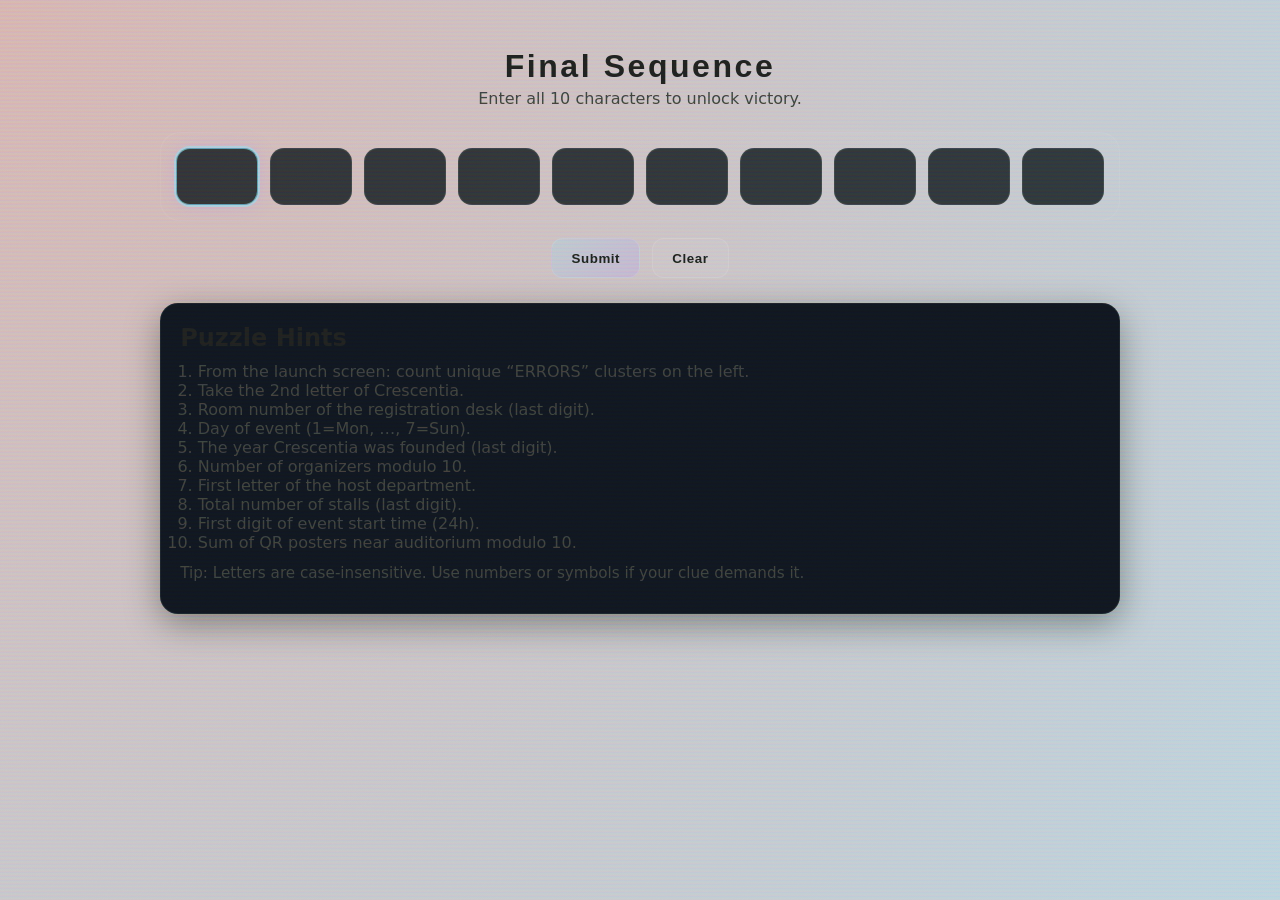
==== crescentia-hunt/game.html @ 9fe2fb38 "crescentia first event website" ====
<!DOCTYPE html>
<html lang="en">
<head>
  <meta charset="utf-8" />
  <meta name="viewport" content="width=device-width,initial-scale=1" />
  <title>Crescentia — Puzzle</title>
  <link rel="stylesheet" href="assets/css/styles.css" />
</head>
<body class="theme-dark">
  <div class="noise-overlay"></div>

  <main class="game">
    <header class="game-header">
      <h1 class="game-title">Final Sequence</h1>
      <p class="game-subtitle">Enter all 10 characters to unlock victory.</p>
    </header>

    <section class="inputs-grid" aria-label="Answer inputs">
      <!-- 10 single-character inputs -->
      <input maxlength="1" class="char" aria-label="Character 1" />
      <input maxlength="1" class="char" aria-label="Character 2" />
      <input maxlength="1" class="char" aria-label="Character 3" />
      <input maxlength="1" class="char" aria-label="Character 4" />
      <input maxlength="1" class="char" aria-label="Character 5" />
      <input maxlength="1" class="char" aria-label="Character 6" />
      <input maxlength="1" class="char" aria-label="Character 7" />
      <input maxlength="1" class="char" aria-label="Character 8" />
      <input maxlength="1" class="char" aria-label="Character 9" />
      <input maxlength="1" class="char" aria-label="Character 10" />
    </section>

    <div class="controls">
      <button id="btnSubmit" class="btn-primary">Submit</button>
      <button id="btnClear" class="btn-ghost">Clear</button>
    </div>

    <section class="hints">
      <h2>Puzzle Hints</h2>
      <ol>
        <!-- Replace these with your real event clues -->
        <li>From the launch screen: count unique “ERRORS” clusters on the left.</li>
        <li>Take the 2nd letter of Crescentia.</li>
        <li>Room number of the registration desk (last digit).</li>
        <li>Day of event (1=Mon, …, 7=Sun).</li>
        <li>The year Crescentia was founded (last digit).</li>
        <li>Number of organizers modulo 10.</li>
        <li>First letter of the host department.</li>
        <li>Total number of stalls (last digit).</li>
        <li>First digit of event start time (24h).</li>
        <li>Sum of QR posters near auditorium modulo 10.</li>
      </ol>
      <p class="hint-note">Tip: Letters are case-insensitive. Use numbers or symbols if your clue demands it.</p>
    </section>

    <section id="result" class="result" aria-live="polite"></section>
  </main>

  <script src="assets/js/game.js"></script>
</body>
</html>
---- crescentia-hunt/assets/css/styles.css ----
:root {
  --bg:#211d18;
  --card:#111722;
  --accent:#8ae9ff;
  --accent-2:#b388ff;
  --text:#222; /* darker text for light theme */
  --muted:#444;
  --danger:#ff6b6b;
  --success:#47e6a1;
  --ring: 0 0 0 2px rgba(138,233,255,0.45), 0 0 18px rgba(179,136,255,0.25);
}

*{ box-sizing:border-box; }
html,body{ height:100%; }

body {
  background: #f4f4f4; /* light grey crash screen look */
  color: #111;
  font-family: 'Courier New', monospace;
  overflow-x: hidden;
  overflow-y: auto;
}

/* Flickering background effect */
body::before {
  content: "";
  position: fixed;
  top: 0; left: 0; right: 0; bottom: 0;
  background: repeating-linear-gradient(
    0deg,
    rgba(255,0,0,0.1) 0px,
    rgba(0,255,0,0.1) 2px,
    rgba(0,0,255,0.1) 4px
  );
  mix-blend-mode: overlay;
  animation: glitch-bg 1s infinite;
  pointer-events: none;
}

@keyframes glitch-bg {
  0% { transform: translate(0,0); }
  20% { transform: translate(-2px, 2px); }
  40% { transform: translate(2px, -2px); }
  60% { transform: translate(-1px, -1px); }
  80% { transform: translate(1px, 1px); }
  100% { transform: translate(0,0); }
}

/* Body */
body.theme-dark {
  margin:0;
  font-family: Inter, system-ui, -apple-system, Segoe UI, Roboto, Arial, sans-serif;
  color: var(--text);
  background: radial-gradient(circle at top left, #d9b6b6, #c1d4e0); /* light gradient for corrupted system */
  overflow-x:hidden;
}

/* subtle film noise overlay */
.noise-overlay {
  pointer-events:none;
  position:fixed;
  inset:0;
  background-image:url('data:image/svg+xml;utf8,<svg xmlns="http://www.w3.org/2000/svg" opacity="0.05"><filter id="n"><feTurbulence type="fractalNoise" baseFrequency="0.8" numOctaves="2"/></filter><rect width="100%" height="100%" filter="url(%23n)"/></svg>');
  mix-blend-mode:overlay;
  z-index:0;
}

/* Utility */
.badge {
  display:inline-block;
  padding:.25rem .6rem;
  border-radius:999px;
  background:linear-gradient(135deg, rgba(138,233,255,.15), rgba(179,136,255,.15));
  border:1px solid rgba(138,233,255,.35);
  color:var(--accent);
  font-weight:600;
  letter-spacing:.5px;
  text-transform:uppercase;
  font-size:.75rem;
}

.title {
  font-family: Orbitron, Inter, sans-serif;
  font-size: clamp(2.2rem, 6vw, 4rem);
  letter-spacing:.04em;
  margin:.4rem 0 0;
  text-shadow: 0 0 20px rgba(138,233,255,.15);
}

.subtitle {
  color:var(--muted);
  margin:.4rem 0 2rem;
}

/* Landing */
.landing {
  position: relative;
  min-height: 160vh; /* enough scroll space */
  padding: 2rem;
  display: grid;
  grid-template-rows: auto 1fr auto;
  gap: 1rem;
  z-index: 1;
}

.brand {
  text-align:center;
  margin-top:1rem;
}

/* Errors container */
#errors-cloud {
  position: fixed;
  inset: 0;
  z-index: 0;
  pointer-events: none;
  overflow: hidden;
  background: transparent;
}

/* scattered error tags */
.error-chip {
  position: absolute;
  font-weight: 700;
  letter-spacing: .06em;
  font-size: 0.85rem;
  color: #d60000;
  opacity: .85;
  transform: rotate(0deg);  /* horizontal text (no tilt) */
  text-shadow: 0 0 4px rgba(200, 0, 0, .2);
  user-select: none;
  pointer-events: none;
  white-space: nowrap;
  font-family: monospace;
  animation: flicker 1.2s infinite;
  animation-delay: calc(var(--rand) * 1s);
}

/* Flicker animation */
@keyframes flicker {
  0%, 19%, 21%, 23%, 25%, 54%, 56%, 100% {
    opacity: 1;
    text-shadow: 0 0 2px #ff0000, 0 0 6px #ff4444;
  }
  20%, 24%, 55% {
    opacity: 0.5;
    text-shadow: none;
  }
}

.scroll-indicator {
  margin: .25rem auto 0;
  width:max-content;
  color:var(--muted);
  animation: float 2.5s ease-in-out infinite;
  font-size:1.25rem;
  opacity:.7;
}
@keyframes float {
  0%,100%{ transform: translateY(0); }
  50%{ transform: translateY(6px); }
}

.start-wrap {
  position:sticky;
  bottom:1.2rem;
  display:flex;
  justify-content:center;
}

.btn-start {
  pointer-events:none;
  opacity:0;
  transform:translateY(20px) scale(.98);
  transition: all .6s cubic-bezier(.2,.7,.2,1);
  text-decoration:none;
  font-weight:700;
  letter-spacing:.06em;
  padding:.9rem 2rem;
  border-radius:999px;
  background:linear-gradient(135deg, var(--accent), var(--accent-2));
  color:#04131a;
  box-shadow: 0 8px 24px rgba(138,233,255,.25), 0 0 0 1px rgba(255,255,255,.08);
}
.btn-start.revealed {
  opacity:1;
  transform:translateY(0) scale(1);
  pointer-events:auto;
  box-shadow: var(--ring);
}

/* Countdown */
.countdown-screen {
  min-height:100vh;
  display:grid;
  place-items:center;
  padding:2rem;
}

.count {
  font-family: Orbitron, Inter, sans-serif;
  font-size: clamp(5rem, 16vw, 16rem);
  font-weight:800;
  line-height:1;
  letter-spacing:.06em;
  text-shadow: 0 0 40px rgba(138,233,255,.25);
  animation: pulse .8s ease both;
}
@keyframes pulse {
  from{ transform:scale(.9); filter:blur(2px); opacity:.6; }
  to{ transform:scale(1); filter:blur(0); opacity:1; }
}

.club-reveal {
  position:absolute;
  inset:0;
  display:grid;
  place-items:center;
  font-family: Orbitron, Inter, sans-serif;
  font-weight:800;
  letter-spacing:.25em;
  font-size: clamp(2rem, 9vw, 8rem);
  color:transparent;
  -webkit-text-stroke: 1px rgba(138,233,255,.55);
  opacity:0;
  pointer-events:none;
  text-shadow: 0 0 30px rgba(179,136,255,.15);
}
.club-reveal.show {
  opacity:1;
  animation: glow 1.2s ease forwards;
}
@keyframes glow {
  0%{ color:transparent; text-shadow:0 0 0 rgba(138,233,255,0); }
  60%{ color:rgba(138,233,255,.95); }
  100%{ color:#0a2c3d; text-shadow:0 0 32px rgba(138,233,255,.4), 0 0 64px rgba(179,136,255,.3); }
}

/* Game page */
.game {
  max-width:1000px;
  margin:0 auto;
  padding:2rem 1.25rem 4rem;
}

.game-header {
  text-align:center;
  margin:1rem 0 1.5rem;
}
.game-title {
  font-family: Orbitron, Inter, sans-serif;
  letter-spacing:.08em;
  margin:.25rem 0;
}
.game-subtitle {
  color:var(--muted);
  margin:.25rem 0 1.25rem;
}

.inputs-grid {
  display:grid;
  grid-template-columns: repeat(10, minmax(36px, 1fr));
  gap:.75rem;
  background: linear-gradient(180deg, rgba(255,255,255,.02), transparent 40%);
  padding:1rem;
  border-radius:20px;
  box-shadow: inset 0 0 0 1px rgba(255,255,255,.05);
}
.char {
  text-align:center;
  font-size:1.4rem;
  padding:.9rem .25rem;
  border-radius:14px;
  border:1px solid rgba(255,255,255,.08);
  background: rgba(14,20,28,.8);
  color:var(--text);
  outline:none;
  transition:.2s ease;
}
.char:focus {
  border-color: rgba(138,233,255,.6);
  box-shadow: var(--ring);
}

.controls {
  display:flex;
  gap:.75rem;
  justify-content:center;
  margin:1.1rem 0 1.6rem;
}
.btn-primary, .btn-ghost {
  font-weight:700;
  letter-spacing:.04em;
  padding:.7rem 1.2rem;
  border-radius:12px;
  border:1px solid rgba(255,255,255,.1);
  background:linear-gradient(135deg, rgba(138,233,255,.2), rgba(179,136,255,.2));
  color:var(--text);
  cursor:pointer;
}
.btn-ghost { background:rgba(255,255,255,.04); }

.hints {
  margin-top:1rem;
  background:var(--card);
  border:1px solid rgba(255,255,255,.06);
  border-radius:18px;
  padding:1rem 1.2rem;
  box-shadow: 0 10px 35px rgba(0,0,0,.35);
}
.hints h2{ margin:.25rem 0 .6rem; }
.hints ol {
  margin:.25rem 0;
  padding-left:1.1rem;
  color:var(--muted);
}
.hint-note {
  color:var(--muted);
  margin-top:.75rem;
  font-size:.95rem;
}

.result {
  margin-top:1rem;
  text-align:center;
  font-weight:700;
  letter-spacing:.05em;
}
.result.ok { color: var(--success); }
.result.nope { color: var(--danger); }

/* Responsive */
@media (max-width:800px){
  .inputs-grid{ grid-template-columns: repeat(5, 1fr); }
}
@media (max-width:460px){
  .inputs-grid{ grid-template-columns: repeat(4, 1fr); }
}
#crash-screen {
  text-align: center;
  margin-top: 20vh;
  font-size: 18px;
  line-height: 1.8;
  color: #111;
  opacity: 0.9;
}
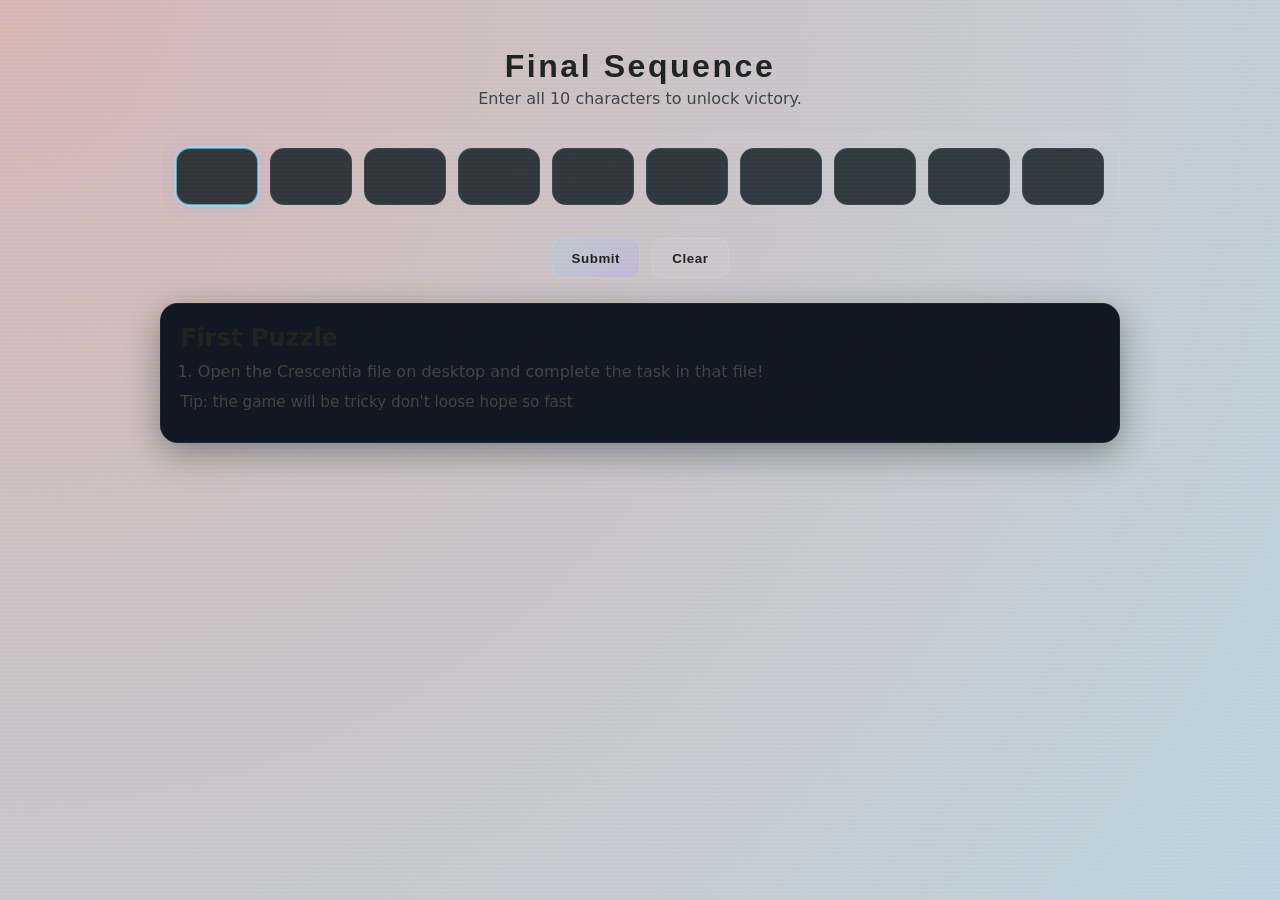
==== commit 3a2a69a8: "added stop button and first task in it" ====
--- a/crescentia-hunt/game.html
+++ b/crescentia-hunt/game.html
@@ -35,21 +35,12 @@
     </div>
 
     <section class="hints">
-      <h2>Puzzle Hints</h2>
+      <h2>First Puzzle</h2>
       <ol>
         <!-- Replace these with your real event clues -->
-        <li>From the launch screen: count unique “ERRORS” clusters on the left.</li>
-        <li>Take the 2nd letter of Crescentia.</li>
-        <li>Room number of the registration desk (last digit).</li>
-        <li>Day of event (1=Mon, …, 7=Sun).</li>
-        <li>The year Crescentia was founded (last digit).</li>
-        <li>Number of organizers modulo 10.</li>
-        <li>First letter of the host department.</li>
-        <li>Total number of stalls (last digit).</li>
-        <li>First digit of event start time (24h).</li>
-        <li>Sum of QR posters near auditorium modulo 10.</li>
+        <li>Open the Crescentia file on desktop and complete the task in that file!</li>
       </ol>
-      <p class="hint-note">Tip: Letters are case-insensitive. Use numbers or symbols if your clue demands it.</p>
+      <p class="hint-note">Tip: the game will be tricky don't loose hope so fast</p>
     </section>
 
     <section id="result" class="result" aria-live="polite"></section>
--- a/crescentia-hunt/assets/css/styles.css
+++ b/crescentia-hunt/assets/css/styles.css
@@ -344,3 +344,32 @@
   color: #111;
   opacity: 0.9;
 }
+/* ... keep all your previous CSS as it is ... */
+
+/* Fake Start button (glitchy) */
+.btn-start.fake {
+  background: #333;
+  color: #aaa;
+  border: 1px solid #555;
+  box-shadow: inset 0 0 6px rgba(255, 0, 0, 0.5);
+  animation: glitchText 1.2s infinite;
+}
+
+/* Real Stop button (works) */
+.btn-start.real {
+  background: linear-gradient(135deg, crimson, darkred);
+  color: #fff;
+  border: 1px solid #222;
+  font-weight: bold;
+  box-shadow: 0 8px 20px rgba(255, 0, 0, 0.35);
+}
+
+/* Glitchy animation for fake Start */
+@keyframes glitchText {
+  0% { text-shadow: 2px 0 red, -2px 0 blue; }
+  20% { text-shadow: -2px -2px lime, 2px 2px red; }
+  40% { text-shadow: 2px 2px blue, -2px 0 red; }
+  60% { text-shadow: -2px 2px lime, 2px -2px blue; }
+  80% { text-shadow: 2px -2px red, -2px 2px lime; }
+  100% { text-shadow: none; }
+}
